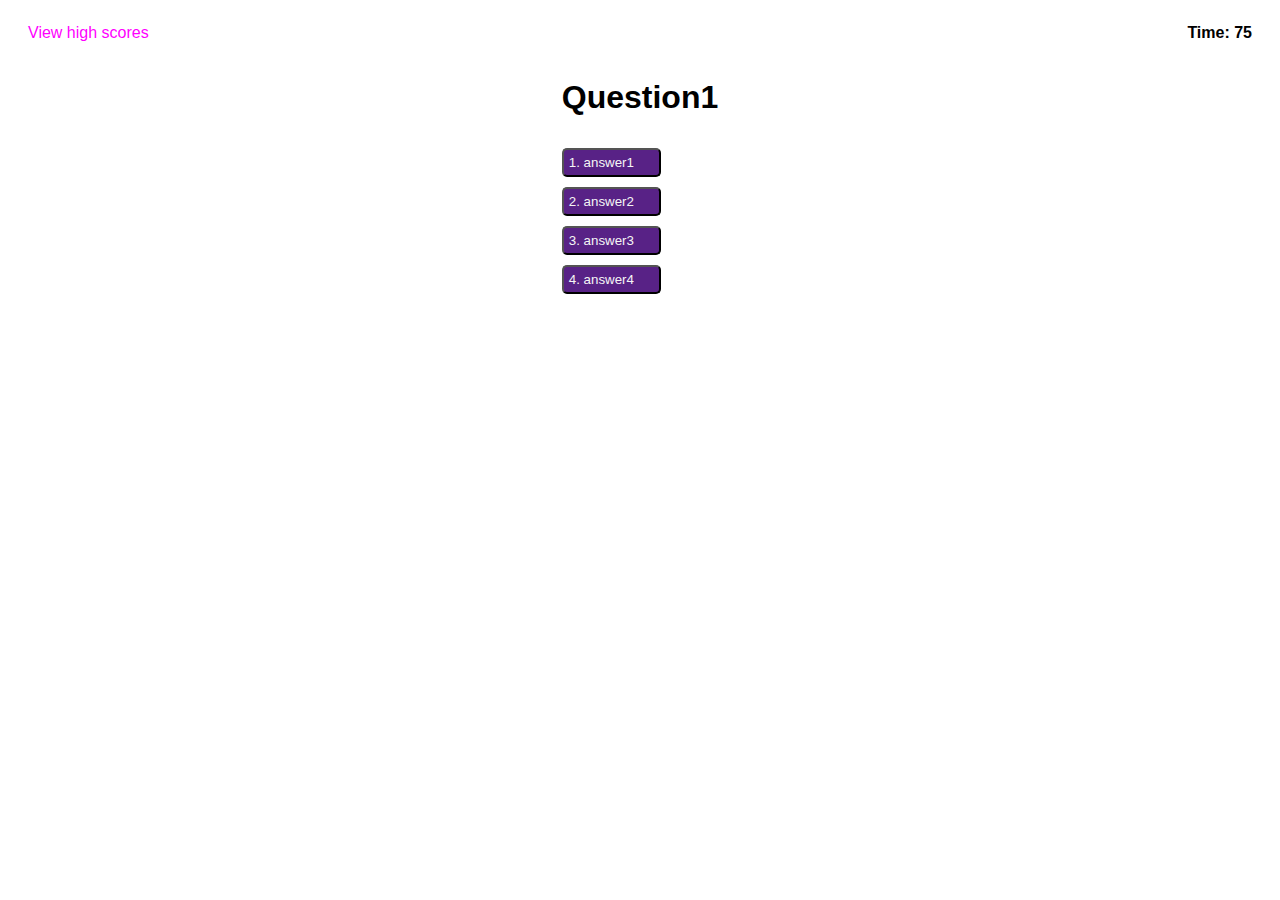
==== index.html @ bf0c5845 "added ability to check if the answer clicked is the correct one" ====
<!DOCTYPE html>
<html lang="en">
<head>
    <meta charset="UTF-8">
    <meta http-equiv="X-UA-Compatible" content="IE=edge">
    <title>Document</title>
    <link rel="stylesheet" href="./assets/css/style.css">

</head>
<body>
    <!-- need a timer and high scores button in the header-->
    <!-- Need a header for the questions  -->
    <!-- need divs for each button (answers) -->
    <!-- need div for hidden correct/wrong prompts after they answer -->
    <header>
        <div id="high-score">
            <p>View high scores</p>
        </div>
        <div id="timer">
            <p>Time: <span id="current-timer">75</span></p>
        </div>
    </header>
    <main id="question">
        <div id="question-container">
            <section id="question-title">
                <h1 id="test-question">Test Question?</h1>
            </section>
            <section id="question-options">
                <div>
                    <button class="button" id="button-1" data-correct="false">1. Test answer</button>
                </div>
                <div>
                    <button class="button" id="button-2" data-correct="false">1. Test answer</button>
                </div>
                <div>
                    <button class="button" id="button-3" data-correct="false">1. Test answer</button>
                </div>
                <div>
                    <button class="button" id="button-4" data-correct="false">1. Test answer</button>
                </div>
            </section>
            <section id="question-answer">
                <h1 id="question-answer-text">
                    Correct!
                </h1>
            </section>
        </div>
    </main>

    <!-- Apparently you have to call this at the bottom of the html file or the javascript will load before the DOM -->
    <script src="./assets/script/script.js"></script>
</body>
</html>
---- assets/css/style.css ----
* {
    font-family:Arial, Helvetica, sans-serif;
}

header {
    display: flex;
    justify-content: space-between;
}

#high-score {
    color: magenta;
    margin-left: 20px;
}

#timer {
    margin-right: 20px;
    font-weight: bold;
}


#question {
    display: flex;
    align-items: center;
    flex-direction: column;
}

#question-container {
    padding-bottom: 25px;
}

#question-options {
    display: flex;
    flex-direction: column;
}

#question-options .button {
    background-color: #582286;
    color: #F5F5F5;
    margin-top: 10px;
    border-radius: 5px;
    padding: 5px 25px 5px 5px;
}

#question-answer {
    border-top: 2px solid #C1C1C1;
    margin-top: 20px;
    color: #C1C1C1;
    font-style: italic;
    visibility: hidden;
}
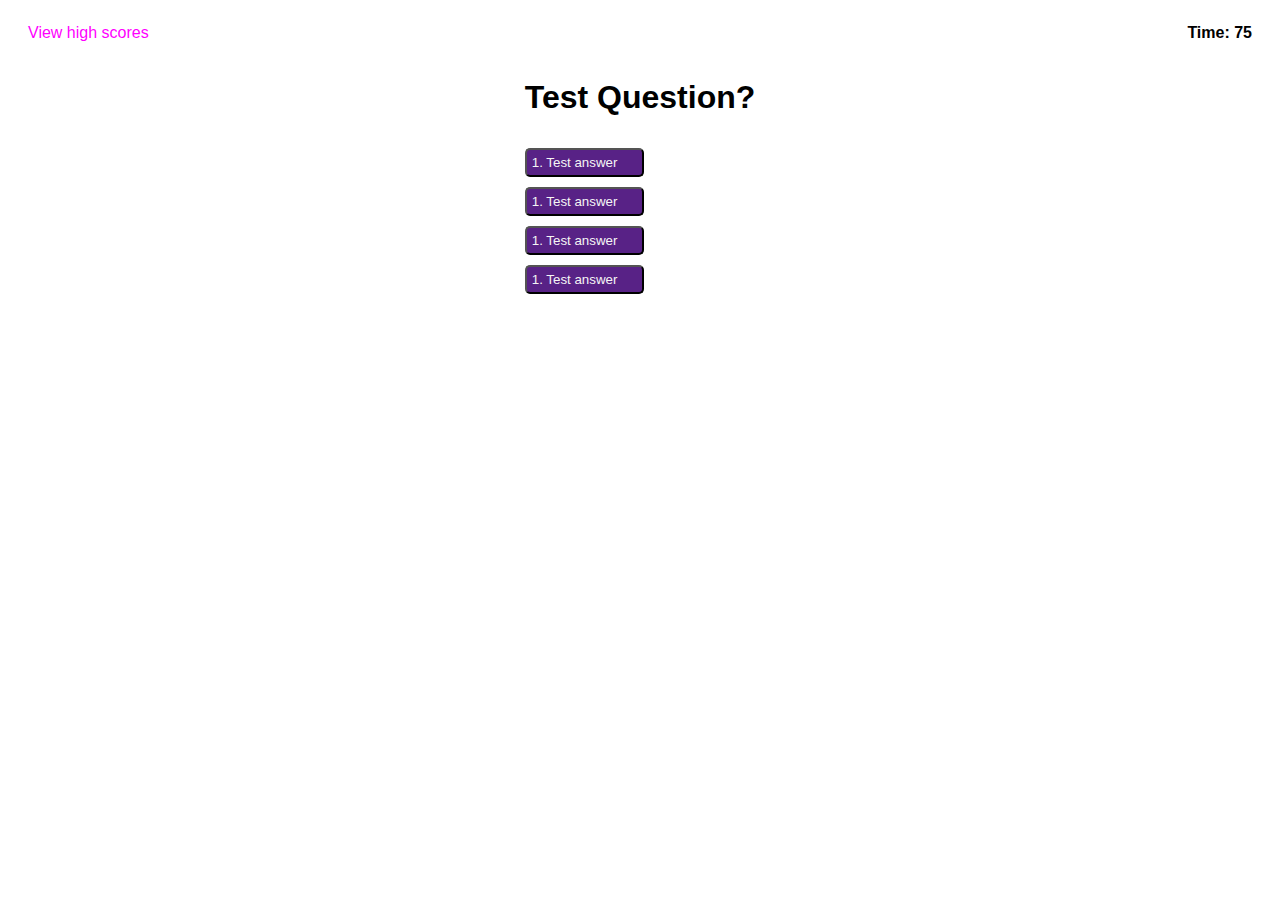
==== commit e815793a: "am able to click the button and it goes to another question" ====
--- a/index.html
+++ b/index.html
@@ -23,20 +23,20 @@
     <main id="question">
         <div id="question-container">
             <section id="question-title">
-                <h1 id="test-question">Test Question?</h1>
+                <h1 id="question-text">Test Question?</h1>
             </section>
             <section id="question-options">
                 <div>
-                    <button class="button" id="button-1" data-correct="false">1. Test answer</button>
+                    <button class="button" id="button-1" data-correct="a">1. Test answer</button>
                 </div>
                 <div>
-                    <button class="button" id="button-2" data-correct="false">1. Test answer</button>
+                    <button class="button" id="button-2" data-correct="b">1. Test answer</button>
                 </div>
                 <div>
-                    <button class="button" id="button-3" data-correct="false">1. Test answer</button>
+                    <button class="button" id="button-3" data-correct="c">1. Test answer</button>
                 </div>
                 <div>
-                    <button class="button" id="button-4" data-correct="false">1. Test answer</button>
+                    <button class="button" id="button-4" data-correct="d">1. Test answer</button>
                 </div>
             </section>
             <section id="question-answer">
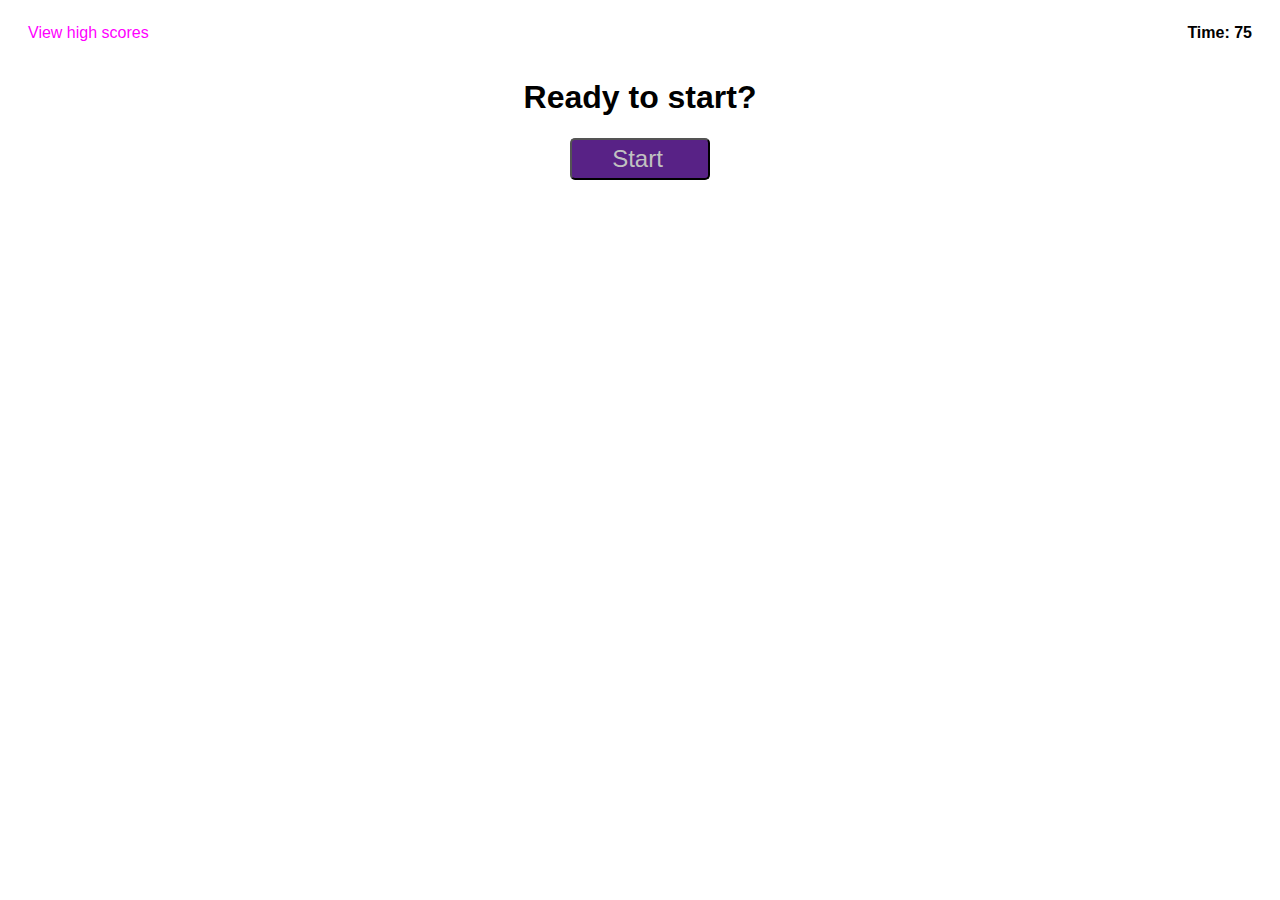
==== commit 526d9d40: "can answer and move on to each new question" ====
--- a/index.html
+++ b/index.html
@@ -23,9 +23,12 @@
     <main id="question">
         <div id="question-container">
             <section id="question-title">
-                <h1 id="question-text">Test Question?</h1>
+                <h1 id="question-text">Ready to start?</h1>
             </section>
             <section id="question-options">
+                <div id="start-button">
+                    <button data-button="start">Start</button>
+                </div>
                 <div>
                     <button class="button" id="button-1" data-correct="a">1. Test answer</button>
                 </div>
--- a/assets/css/style.css
+++ b/assets/css/style.css
@@ -39,6 +39,7 @@
     margin-top: 10px;
     border-radius: 5px;
     padding: 5px 25px 5px 5px;
+
 }
 
 #question-answer {
@@ -49,7 +50,24 @@
     visibility: hidden;
 }
 
+#start-button {
+    align-self: center;
+}
+
+#start-button button {
+    background-color: #582286;
+    color: #C1C1C1;
+    border-radius: 5px;
+    font-size: x-large;
+    padding:5px 45px 5px 40px;
+}
+
+.button {
+    visibility: hidden;
+}
 
 
 
 
+
+
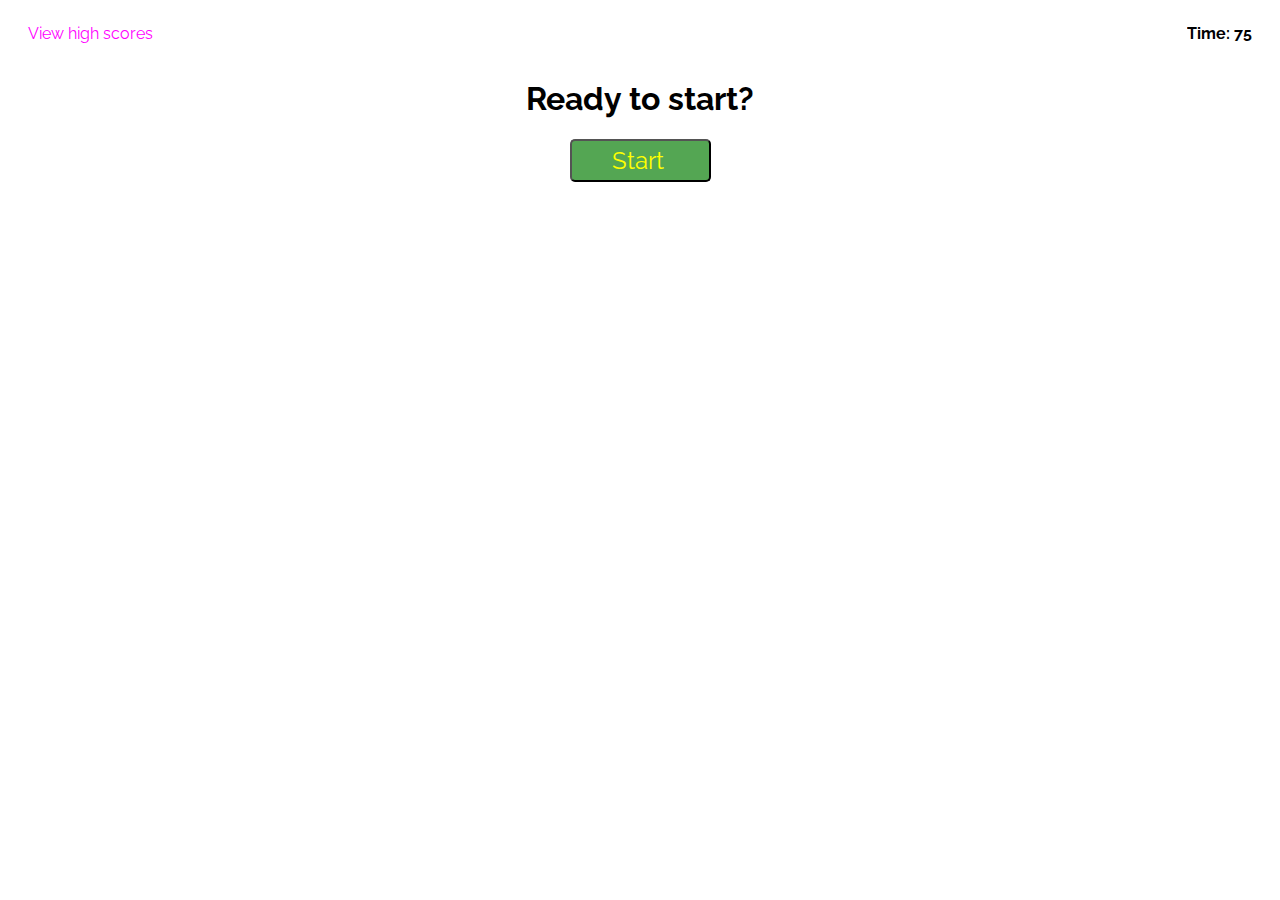
==== commit b59f8607: "condensed buttonClickHandler byt adding checAnswer function" ====
--- a/index.html
+++ b/index.html
@@ -5,6 +5,10 @@
     <meta http-equiv="X-UA-Compatible" content="IE=edge">
     <title>Document</title>
     <link rel="stylesheet" href="./assets/css/style.css">
+    <link rel="preconnect" href="https://fonts.googleapis.com">
+    <link rel="preconnect" href="https://fonts.gstatic.com" crossorigin>
+    <link href="https://fonts.googleapis.com/css2?family=Raleway:wght@800&display=swap" rel="stylesheet">
+    
 
 </head>
 <body>
--- a/assets/css/style.css
+++ b/assets/css/style.css
@@ -1,5 +1,10 @@
 * {
-    font-family:Arial, Helvetica, sans-serif;
+    font-family: 'Raleway', sans-serif;
+}
+
+:root {
+    --button-color: #54a653;
+    --text-color: yellow;
 }
 
 header {
@@ -34,15 +39,25 @@
 }
 
 #question-options .button {
-    background-color: #582286;
-    color: #F5F5F5;
+    background-color: var(--button-color);
+    color: var(--text-color);
+    -webkit-text-stroke-width: 0.2px;
+    -webkit-text-stroke-color: black;
+    font-weight: 900;
     margin-top: 10px;
     border-radius: 5px;
     padding: 5px 25px 5px 5px;
+    min-width: 150px;
+    text-align: left;
+}
 
+#question-options .button:hover {
+    background-color: #ac87cc;
+    color: yellow;
 }
 
 #question-answer {
+    font-size: 30px;
     border-top: 2px solid #C1C1C1;
     margin-top: 20px;
     color: #C1C1C1;
@@ -55,8 +70,8 @@
 }
 
 #start-button button {
-    background-color: #582286;
-    color: #C1C1C1;
+    background-color: var(--button-color);
+    color: var(--text-color);
     border-radius: 5px;
     font-size: x-large;
     padding:5px 45px 5px 40px;
